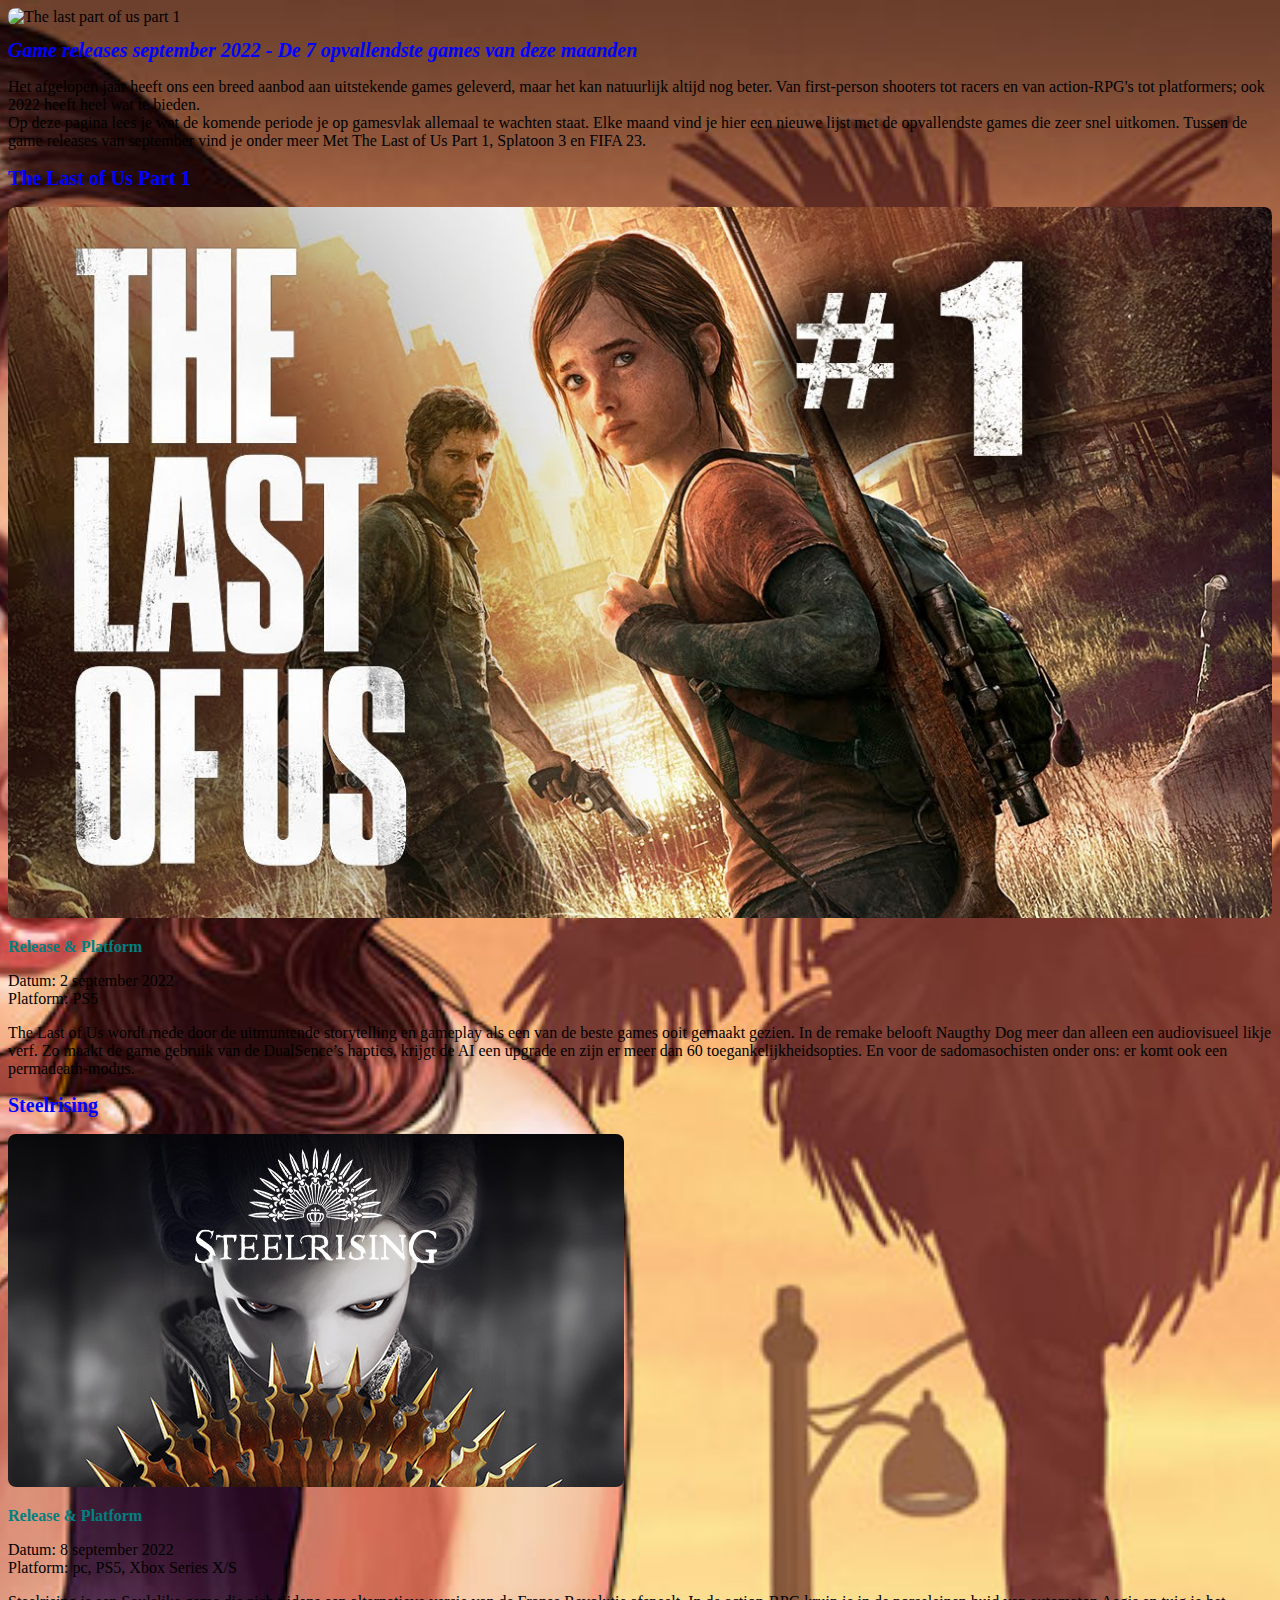
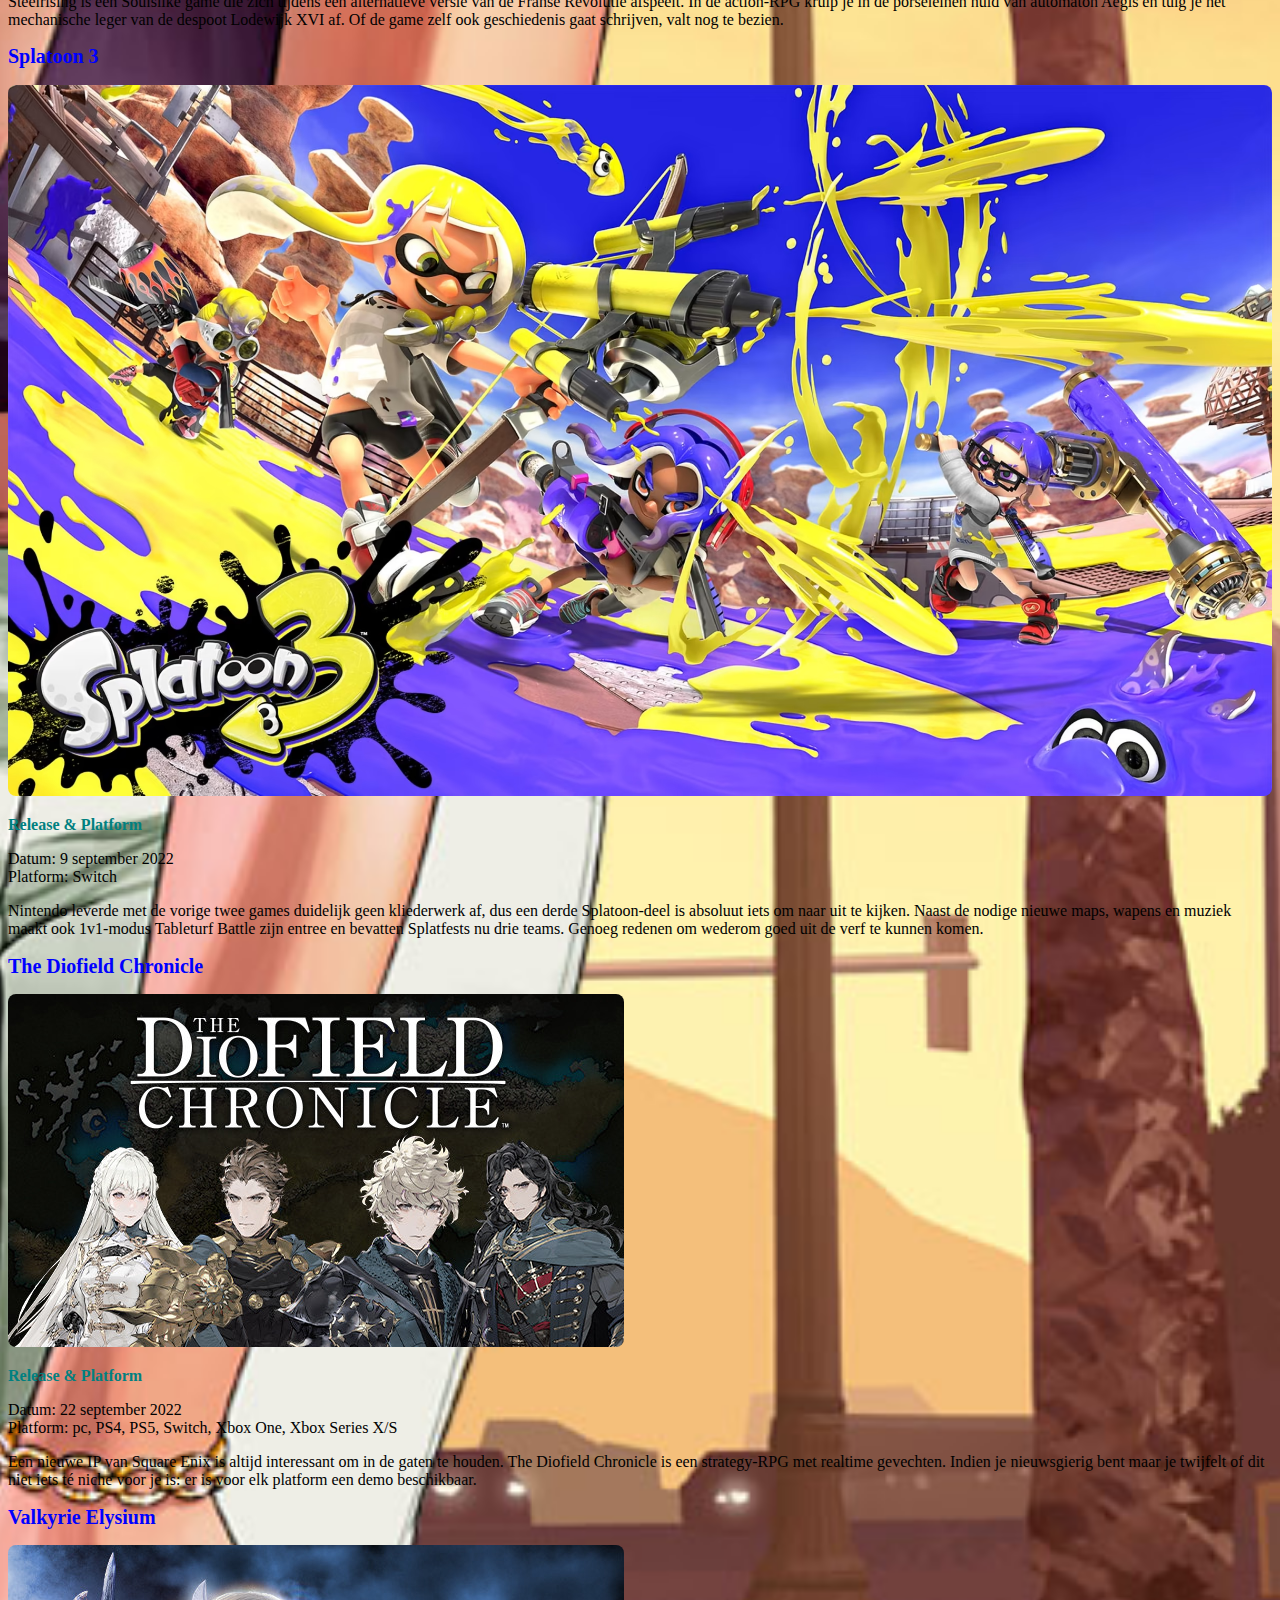
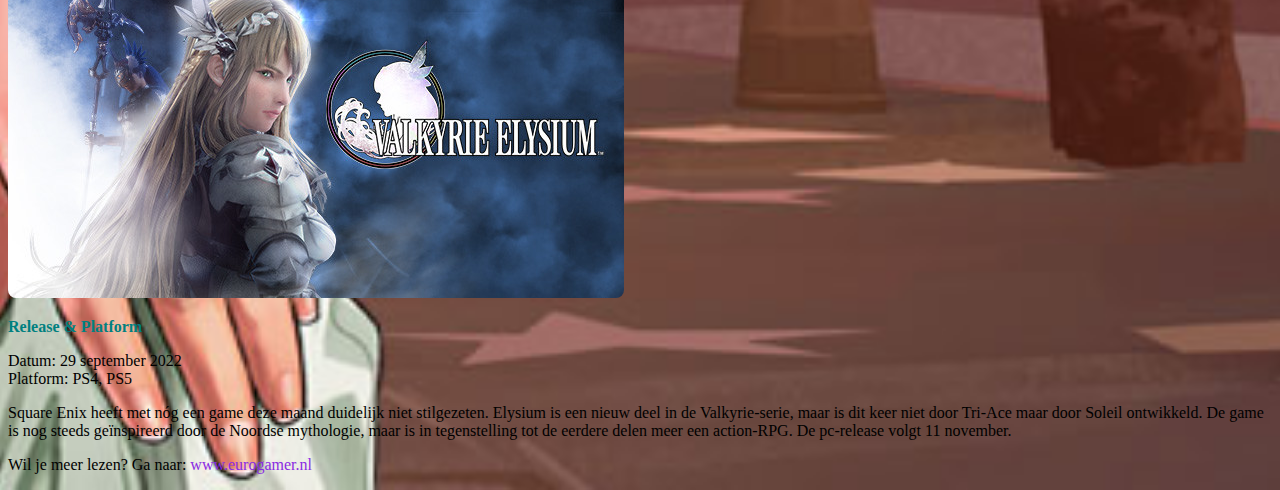
==== Opdracht_4.1-en-4.2/index.html @ 0005a9ae "Opdracht-4.2" ====
<!DOCTYPE html>
<html lang="en">

<head>
    <meta charset="UTF-8">
    <meta http-equiv="X-UA-Compatible" content="IE=edge">
    <meta name="viewport" content="width=device-width, initial-scale=1.0">
    <title>Opdracht 4.1 en 4.2 - Font & Color</title>
    <link rel="stylesheet" href="style.css" />
</head>

<body>
    <main>
        <header>
            <img src="The-Last-of-Us-Part-1-Remake.f1658477715.jpg" alt="The last part of us part 1">
            <h1>Game releases september 2022 - De 7 opvallendste games van deze maanden</h1>
            <p class="">Het afgelopen jaar heeft ons een breed aanbod aan uitstekende games geleverd, maar het kan
                natuurlijk
                altijd nog beter. Van first-person shooters tot racers en van action-RPG's tot platformers; ook 2022
                heeft heel wat te bieden.
                <br>
                Op deze pagina lees je wat de komende periode je op gamesvlak allemaal te wachten staat. Elke maand vind
                je hier
                een nieuwe lijst met de opvallendste games die zeer snel uitkomen. Tussen de game releases van september
                vind je onder meer Met The Last of Us Part 1, Splatoon 3 en FIFA 23.
            </p>
        </header>
        <section>
            <article>
                <h2>The Last of Us Part 1</h2>
                <img src="./img/lastpart.jpeg" alt="The last part of us part 1">
                <h3>Release & Platform</h3>
                <p>Datum: 2 september 2022 <br>
                    Platform: PS5</p>
                <p>
                    The Last of Us wordt mede door de uitmuntende storytelling en gameplay als een van de beste games
                    ooit
                    gemaakt gezien. In de remake belooft Naugthy Dog meer dan alleen een audiovisueel likje verf. Zo
                    maakt
                    de game
                    gebruik van de DualSence’s haptics, krijgt de AI een upgrade en zijn er meer dan 60
                    toegankelijkheidsopties. En
                    voor de sadomasochisten onder ons: er komt ook een permadeath-modus.
                </p>
            </article>
            <article>
                <h2>Steelrising</h2>
                <img src="./img/steelrising.jpeg" alt="Steelrising">
                <h3>Release & Platform</h3>
                <p>Datum: 8 september 2022 <br>
                    Platform: pc, PS5, Xbox Series X/S</p>
                <p>Steelrising is een Soulslike game die zich tijdens een alternatieve versie van de Franse Revolutie
                    afspeelt. In de action-RPG kruip je in de porseleinen huid van automaton Aegis en tuig je het
                    mechanische leger van
                    de despoot Lodewijk XVI af. Of de game zelf ook geschiedenis gaat schrijven, valt nog te bezien.</p>
            </article>
            <article>
                <h2>Splatoon 3</h2>
                <img src="./img/platoon3.avif" alt="Splatoon 3">
                <h3>Release & Platform</h3>
                <p>Datum: 9 september 2022 <br>
                    Platform: Switch</p>
                <p> Nintendo leverde met de vorige twee games duidelijk geen kliederwerk af, dus een derde Splatoon-deel
                    is
                    absoluut iets om naar uit te kijken. Naast de nodige nieuwe maps, wapens en muziek maakt ook
                    1v1-modus
                    Tableturf
                    Battle zijn entree en bevatten Splatfests nu drie teams. Genoeg redenen om wederom goed uit de verf
                    te
                    kunnen komen.
                </p>
            </article>
            <article>
                <h2>The Diofield Chronicle</h2>
                <img src="./img/diofield.jpeg" alt="The Diofield Chronicle">
                <h3>Release & Platform</h3>
                <p>Datum: 22 september 2022 <br>
                    Platform: pc, PS4, PS5, Switch, Xbox One, Xbox Series X/S</p>
                <p>Een nieuwe IP van Square Enix is altijd interessant om in de gaten te houden. The Diofield Chronicle
                    is
                    een strategy-RPG met realtime gevechten. Indien je nieuwsgierig bent maar je twijfelt of dit niet
                    iets
                    té
                    niche voor je is: er is voor elk platform een demo beschikbaar.</p>
            </article>
            <article>
                <h2>Valkyrie Elysium</h2>
                <img src="./img/valkyrie.jpeg" alt="Valkyrie Elysium">
                <h3>Release & Platform</h3>
                <p>Datum: 29 september 2022 <br>
                    Platform: PS4, PS5</p>
                <p>Square Enix heeft met nóg een game deze maand duidelijk niet stilgezeten. Elysium is een nieuw deel
                    in de
                    Valkyrie-serie, maar is dit keer niet door Tri-Ace maar door Soleil ontwikkeld. De game is nog
                    steeds
                    geïnspireerd door de Noordse mythologie, maar is in tegenstelling tot de eerdere delen meer een
                    action-RPG.
                    De pc-release volgt 11 november.</p>
            </article>

            <p>Wil je meer lezen? Ga naar:
                <a
                    href="https://www.eurogamer.nl/game-releases-de-opvallendste-games-van-deze-maand">www.eurogamer.nl</a>
            </p>
        </section>

    </main>

</body>

</html>
---- Opdracht_4.1-en-4.2/style.css ----
h1 {
  font-size: 20px;
  color: blue;
  font-weight: bold;
  font-style: italic;
}

h2 {
  font-size: 20px;
  color: #0000ff;
  font-weight: bold;
}

h3 {
  font-size: 16px;
  color: teal;
  font-weight: bold;
}

.paragraaf {
  color: #4d4d4d;
}

a {
  color: #8a2be2;
  text-decoration: none;
}

img {
  border-radius: 2%;
  border-radius: 8px;
  max-width: 100%;
}
body {
  background-image: url(./img/gta5.jpeg);
  background-repeat: no-repeat;
  background-size: cover;
  background-position: center;
}
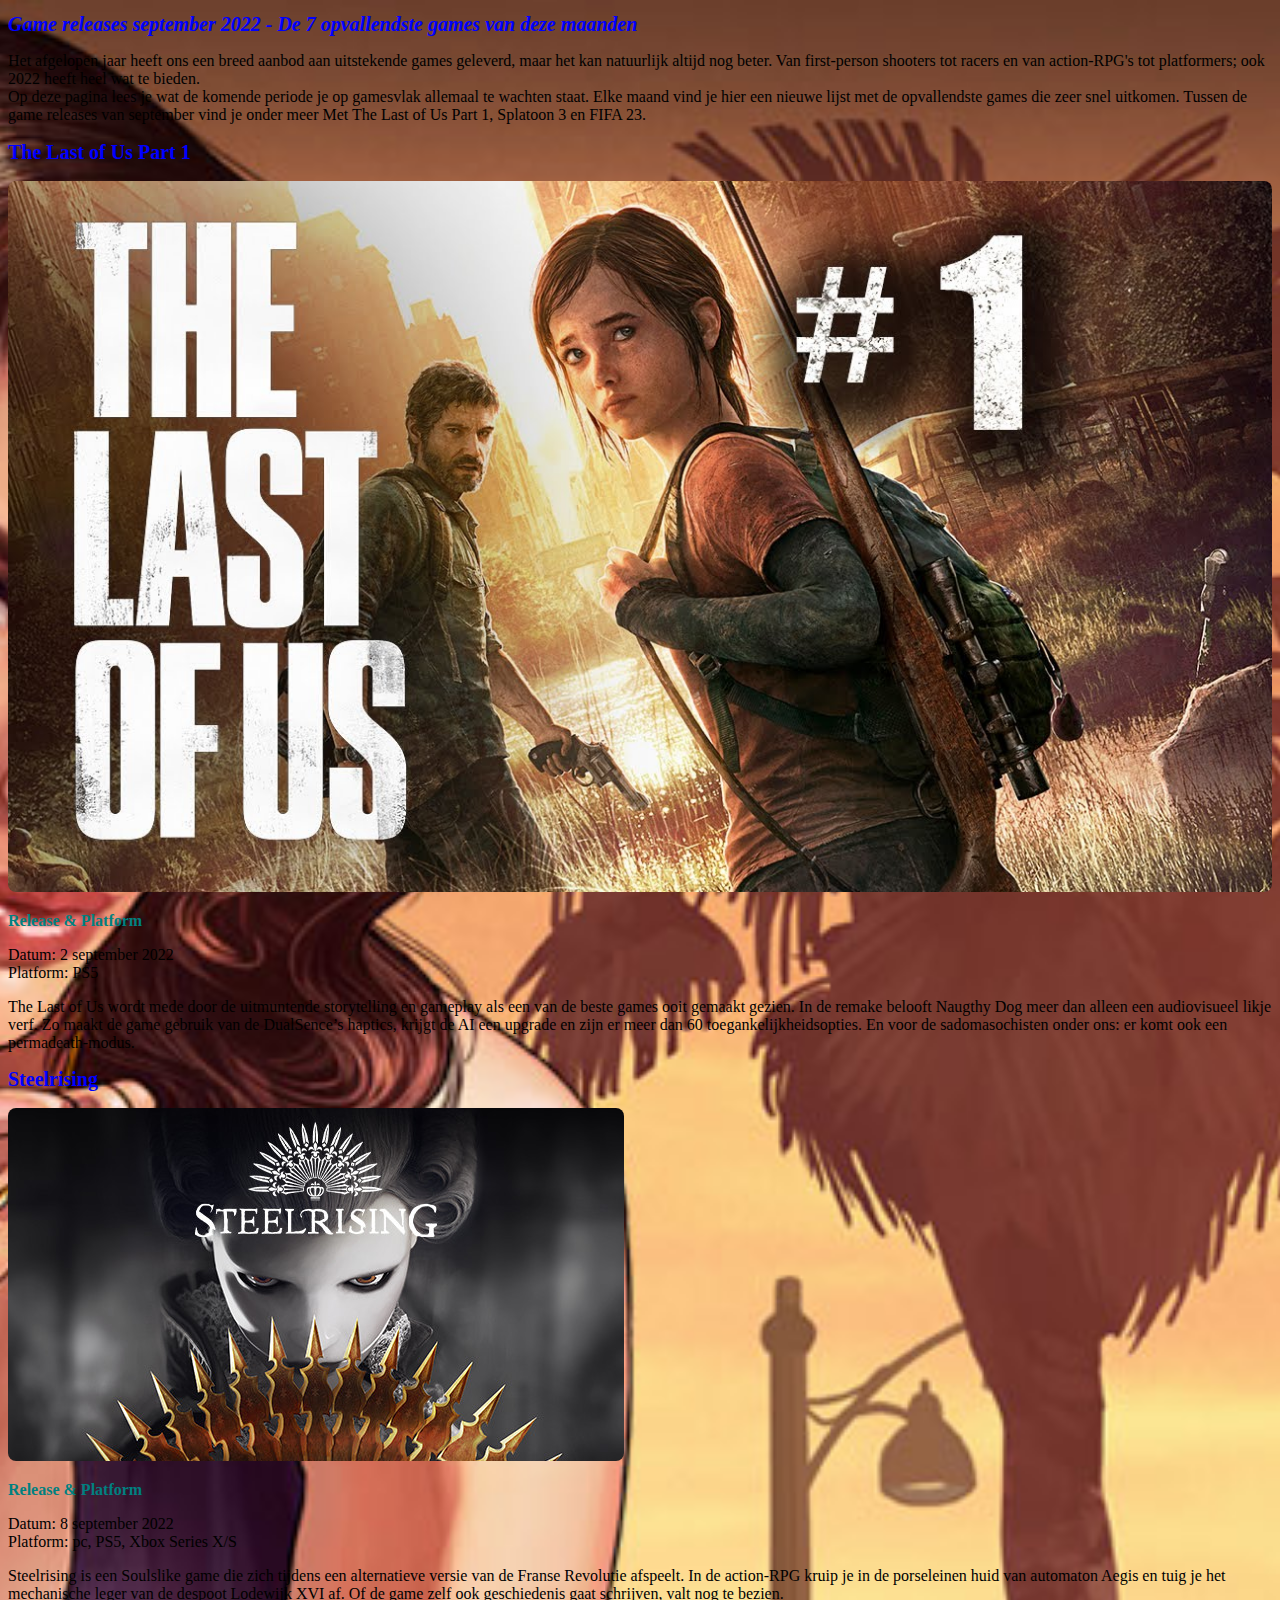
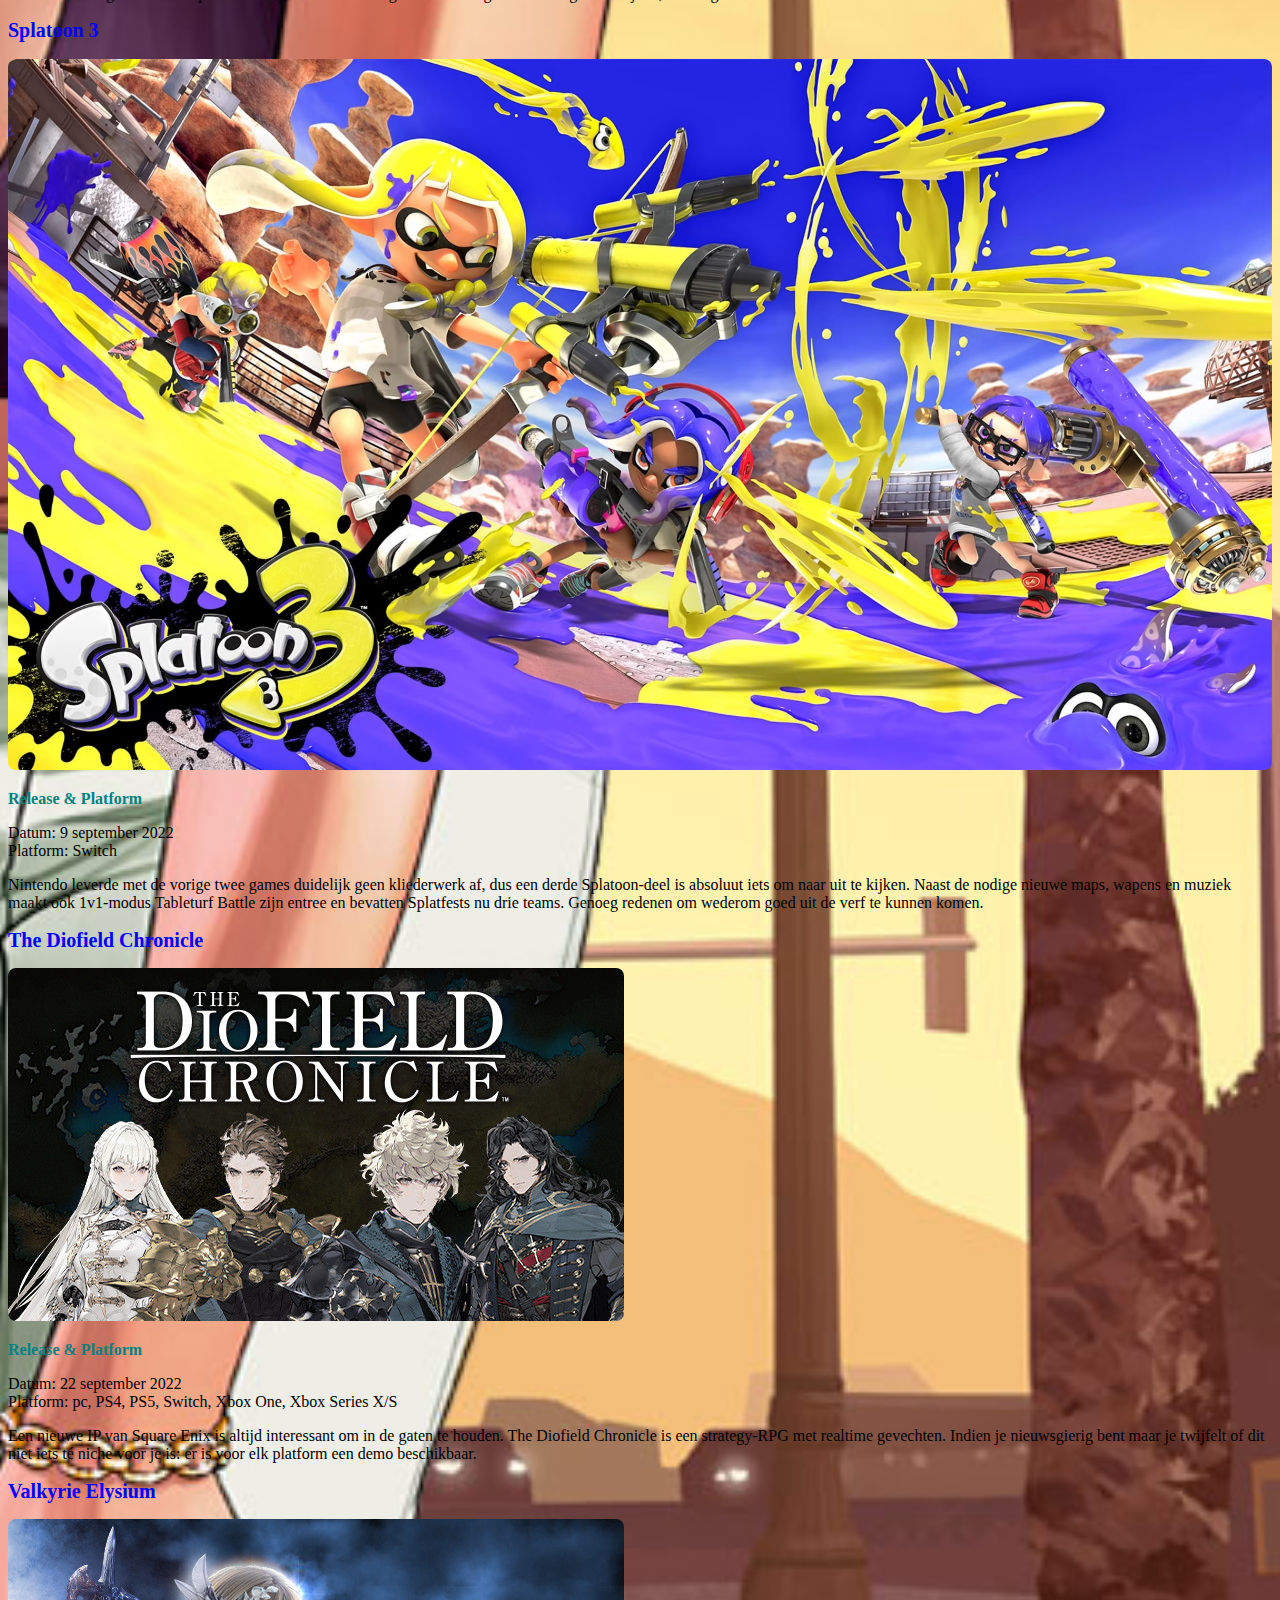
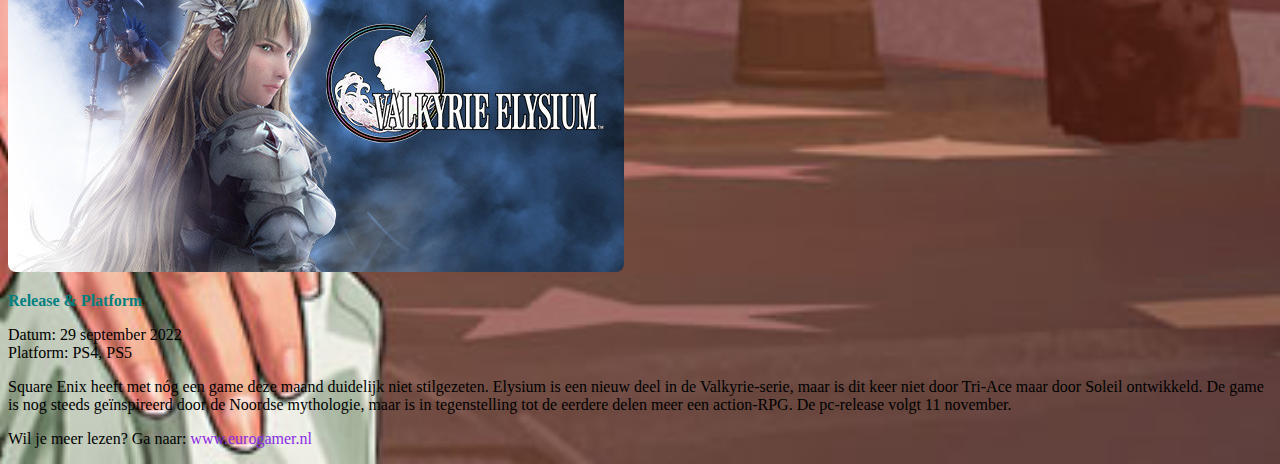
==== commit 6d9d7454: "Opdracht_4.3" ====
--- a/Opdracht_4.1-en-4.2/index.html
+++ b/Opdracht_4.1-en-4.2/index.html
@@ -12,7 +12,6 @@
 <body>
     <main>
         <header>
-            <img src="The-Last-of-Us-Part-1-Remake.f1658477715.jpg" alt="The last part of us part 1">
             <h1>Game releases september 2022 - De 7 opvallendste games van deze maanden</h1>
             <p class="">Het afgelopen jaar heeft ons een breed aanbod aan uitstekende games geleverd, maar het kan
                 natuurlijk
